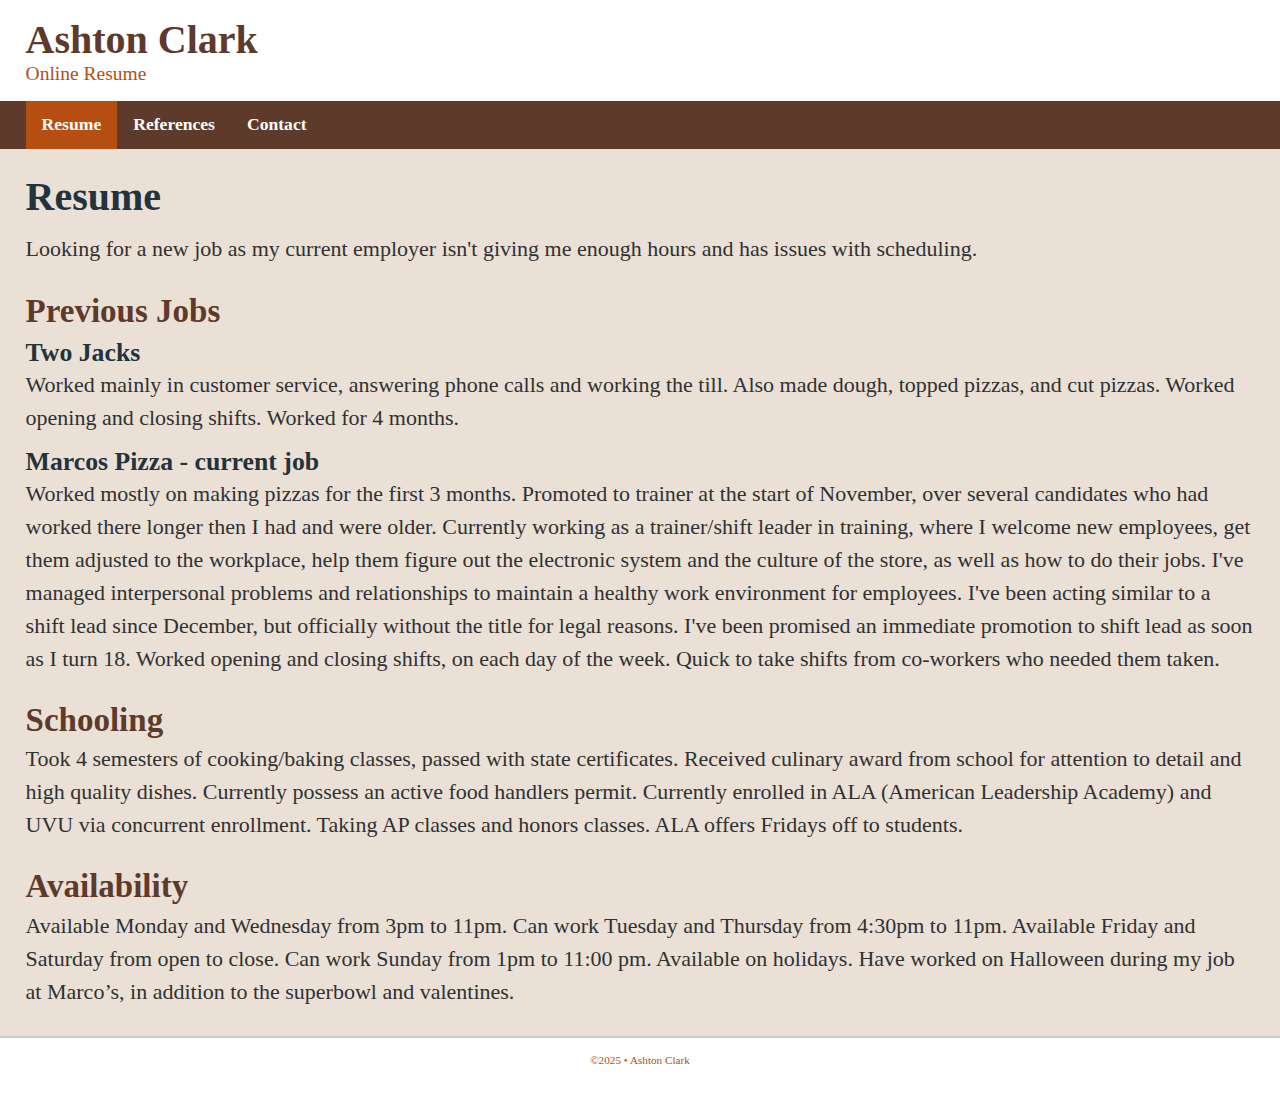
==== index.html @ 08c8cc57 "Update index.html" ====
<!doctype html>
<html lang="en">
<head>
    <meta name="description" content="Ashton Clarks Online resume"/>

    <meta name="viewport" content="width=device-width, initial-scale=1">
    <link rel="stylesheet" href="main.css">
    <meta charset="UTF-8">
    <title>Ashton Resume</title>
</head>
<body>
    <!-- start the page header -->
    <header>
        <h1>Ashton Clark</h1>
        <p>Online Resume</p>
    </header>
    
    <!-- start the page navigation -->
    <nav>
        <ul>
            <li class="active"><a href="index.html">Resume</a></li>
            <li><a href="references.html">References</a></li>
            <li><a href="contact.html">Contact</a></li>
        </ul>
    </nav>
    
    <!-- start the page main -->
    <main>
        <h1>Resume</h1>
        <p>Looking for a new job as my current employer isn't giving me enough hours and has issues with scheduling.</p>
        <h2>Previous Jobs</h2>
        <h3> Two Jacks</h3>
        <p>Worked mainly in customer service, answering phone calls and working the till. Also made dough, topped pizzas, and cut pizzas. Worked opening and closing shifts. Worked for 4 months.</p>
        <h3>Marcos Pizza - current job</h3>
        <p>Worked mostly on making pizzas for the first 3 months. Promoted to trainer at the start of November, over several candidates who had worked there longer then I had and were older. Currently working as a trainer/shift leader in training, where I welcome new employees, get them adjusted to the workplace, help them figure out the electronic system and the culture of the store, as well as how to do their jobs. I've managed interpersonal problems and relationships to maintain a healthy work environment for employees. I've been acting similar to a shift lead since December, but officially without the title for legal reasons. I've been promised an immediate promotion to shift lead as soon as I turn 18.
Worked opening and closing shifts, on each day of the week. Quick to take shifts from co-workers who needed them taken.
</p>
            <h2>Schooling</h2>
        <p>Took 4 semesters of cooking/baking classes, passed with state certificates. Received culinary award from school for attention to detail and high quality dishes.
Currently possess an active food handlers permit.
Currently enrolled in ALA (American Leadership Academy) and UVU via concurrent enrollment. Taking AP classes and honors classes. ALA offers Fridays off to students.
</p>
        <h2>Availability</h2>
        <p>Available Monday and Wednesday from 3pm to 11pm. Can work Tuesday and Thursday from 4:30pm to 11pm. Available Friday and Saturday from open to close. Can work Sunday from 1pm to 11:00 pm.

	Available on holidays. Have worked on Halloween during my job at Marco’s, in addition to the superbowl and valentines.
</p>
    </main>
    
    <!-- start the page footer -->
    <footer>
        <p>&copy;2025 &bull; Ashton Clark</p>
    </footer>
</body>
</html>
---- main.css ----
body {
    font-weight: 300;
    margin: 0;
    font-size: 22px;
    background-color:#eae0d5;
}
/* header stuff here */
header {
    padding: 1rem 2vw;
    background-color:#fff;
}
header h1 {
    margin: 0;
    color: #5d3a2a;
    font-size: 2.5rem;
}
h3{
    margin-top: .5rem;
    margin-bottom:0;
    color:#22333b;
}
h3.cat{
    font-weight: 600;
    color: #b64e11;
}
header p {
    margin: 0;
    color: #b64e11;
    font-size: 1.22rem;
}
p{
    margin-top:0;
}
/* navigation stuff here */
nav {
    background-color: #5d3a2a;
}
nav ul {
    margin: 0;
    padding: 0 2vw;
    list-style-type: none;
    display: flex;
}
nav a {
    display: block;
    padding: .83rem 1rem;
    font-size: 1.1rem;
    text-decoration: none;
    color: #ffffff;
    font-weight: 700;
}

nav .active a {
    background-color: #b64e11;
    color: #ffffff;
}
nav a:hover {
    background-color: #d24d21;
}


/* main stuff here */
main {
    padding: 1rem 2vw;
}

main h1 {
    color: #22333b;
    font-size: 2.5rem;
    margin: .5rem 0 .8rem 0;
}
main h2 {
    color: #5d3a2a;
    margin-bottom: .2rem;
}
main p {
    color: #2f3133;
    margin: 0 0 .8rem 0;
    line-height: 150%;
}

main ol {
    background-color: #eaeaea;
}

main dl dt {
    color:black;
    font-weight: 600;
    margin: .5rem;
}
main dl dd {
    color: #024873;
    font-size: .9rem;
    margin-bottom: .7rem;
}
main ul {
    list-style-type: circle;
}
main ul li {
    line-height: 125%;
    margin-bottom: .5rem;
    font-size: .9rem;
}
main strong {
    color: ##5d3a2a;
}

main a {
    color: #e25d31;
}
main a:hover {
    background-color:#eee;
    color:#024873;
}
    

/* footer stuff here */
footer {
    border-top: solid #ccc 2px;
    text-align: center;
    color: #b64e11;
    font-size: .7rem;
    padding: 1rem 0;
    background-color:#fff;
}
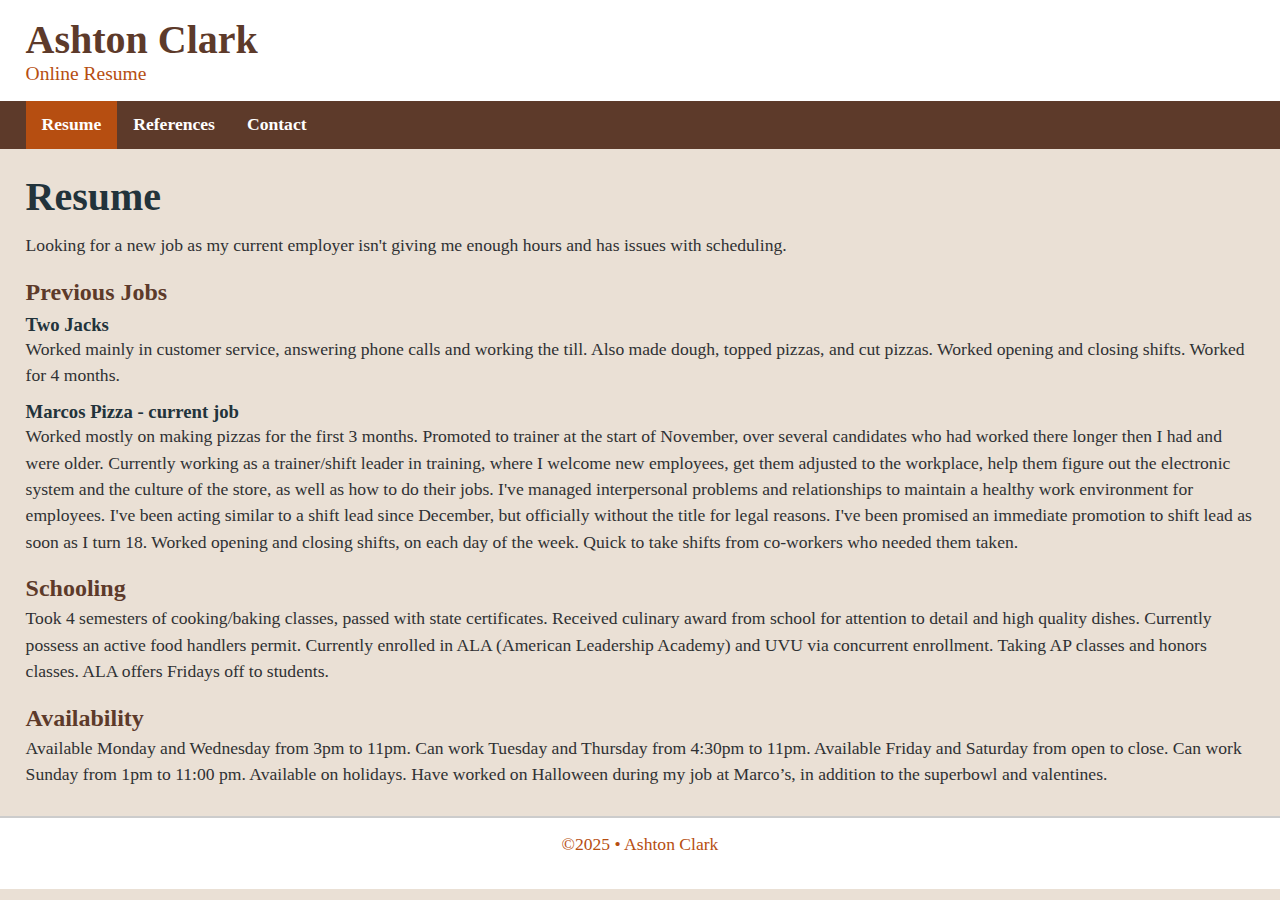
==== commit c7d135c4: "Update index.html" ====
--- a/index.html
+++ b/index.html
@@ -2,10 +2,12 @@
 <html lang="en">
 <head>
     <meta name="description" content="Ashton Clarks Online resume"/>
-
     <meta name="viewport" content="width=device-width, initial-scale=1">
     <link rel="stylesheet" href="main.css">
     <meta charset="UTF-8">
+<link rel="preconnect" href="https://fonts.googleapis.com">
+<link rel="preconnect" href="https://fonts.gstatic.com" crossorigin>
+<link href="https://fonts.googleapis.com/css2?family=Mukta:wght@200;300;400;500;600;700;800&display=swap" rel="stylesheet">
     <title>Ashton Resume</title>
 </head>
 <body>
--- a/main.css
+++ b/main.css
@@ -1,7 +1,7 @@
 body {
     font-weight: 300;
     margin: 0;
-    font-size: 22px;
+    font-size: 16px;
     background-color:#eae0d5;
 }
 /* header stuff here */
@@ -30,6 +30,7 @@
 }
 p{
     margin-top:0;
+    font-size: 1.1rem;
 }
 /* navigation stuff here */
 nav {
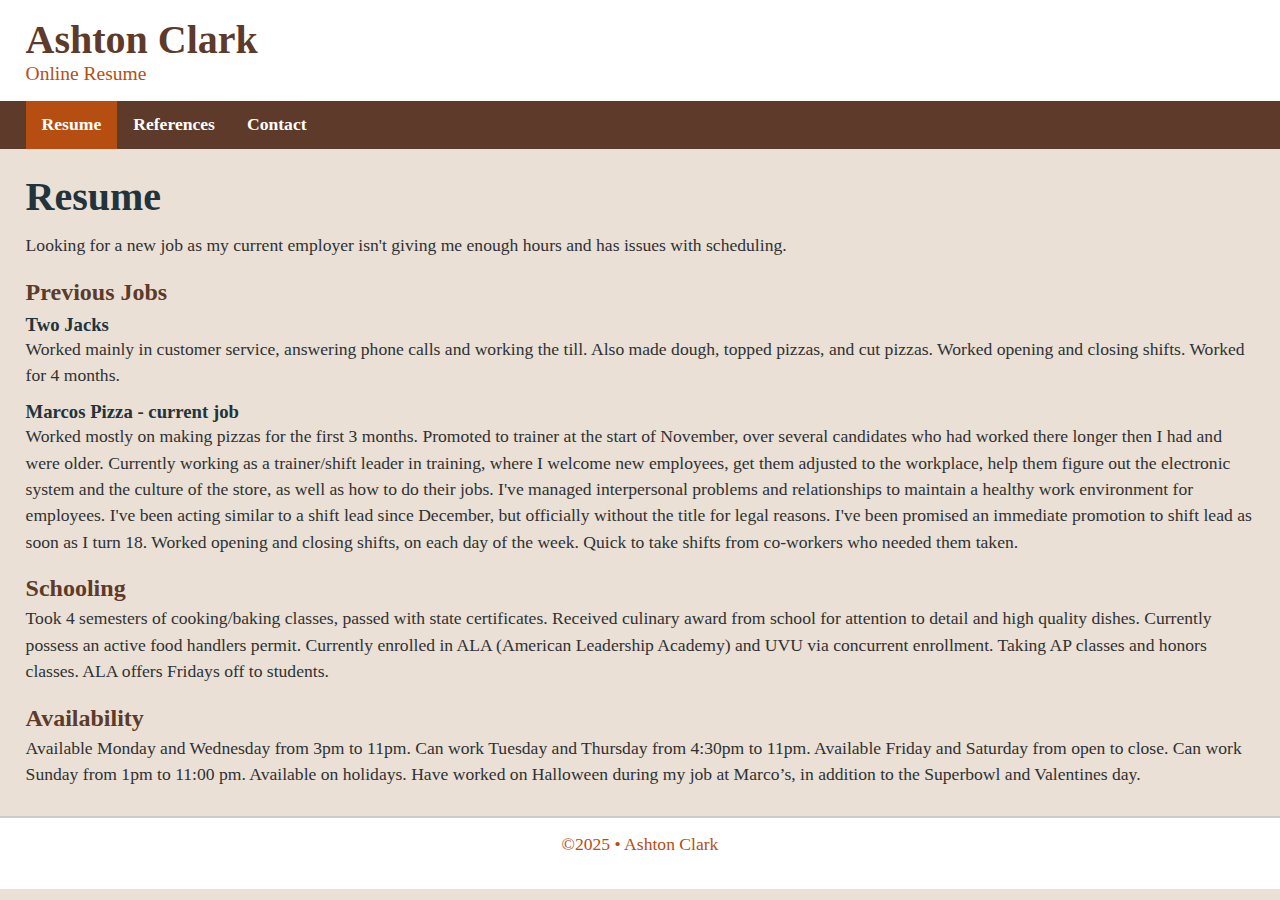
==== commit 8ea3caf4: "Update index.html" ====
--- a/index.html
+++ b/index.html
@@ -45,7 +45,7 @@
         <h2>Availability</h2>
         <p>Available Monday and Wednesday from 3pm to 11pm. Can work Tuesday and Thursday from 4:30pm to 11pm. Available Friday and Saturday from open to close. Can work Sunday from 1pm to 11:00 pm.
 
-	Available on holidays. Have worked on Halloween during my job at Marco’s, in addition to the superbowl and valentines.
+	Available on holidays. Have worked on Halloween during my job at Marco’s, in addition to the Superbowl and Valentines day.
 </p>
     </main>
     
--- a/main.css
+++ b/main.css
@@ -1,8 +1,56 @@
+/*font*/
+.mukta-extralight {
+  font-family: "Mukta", serif;
+  font-weight: 200;
+  font-style: normal;
+}
+
+.mukta-light {
+  font-family: "Mukta", serif;
+  font-weight: 300;
+  font-style: normal;
+}
+
+.mukta-regular {
+  font-family: "Mukta", serif;
+  font-weight: 400;
+  font-style: normal;
+}
+
+.mukta-medium {
+  font-family: "Mukta", serif;
+  font-weight: 500;
+  font-style: normal;
+}
+
+.mukta-semibold {
+  font-family: "Mukta", serif;
+  font-weight: 600;
+  font-style: normal;
+}
+
+.mukta-bold {
+  font-family: "Mukta", serif;
+  font-weight: 700;
+  font-style: normal;
+}
+
+.mukta-extrabold {
+  font-family: "Mukta", serif;
+  font-weight: 800;
+  font-style: normal;
+}
+
+
+
 body {
     font-weight: 300;
     margin: 0;
     font-size: 16px;
     background-color:#eae0d5;
+    min-height: 100vh;
+    display: flex;
+    flex-direction: column;
 }
 /* header stuff here */
 header {
@@ -91,7 +139,7 @@
 }
 main dl dd {
     color: #024873;
-    font-size: .9rem;
+    font-size: 1rem;
     margin-bottom: .7rem;
 }
 main ul {
@@ -103,7 +151,7 @@
     font-size: .9rem;
 }
 main strong {
-    color: ##5d3a2a;
+    color: #5d3a2a;
 }
 
 main a {
@@ -118,6 +166,7 @@
 /* footer stuff here */
 footer {
     border-top: solid #ccc 2px;
+    margin-bottom: .2rem;
     text-align: center;
     color: #b64e11;
     font-size: .7rem;
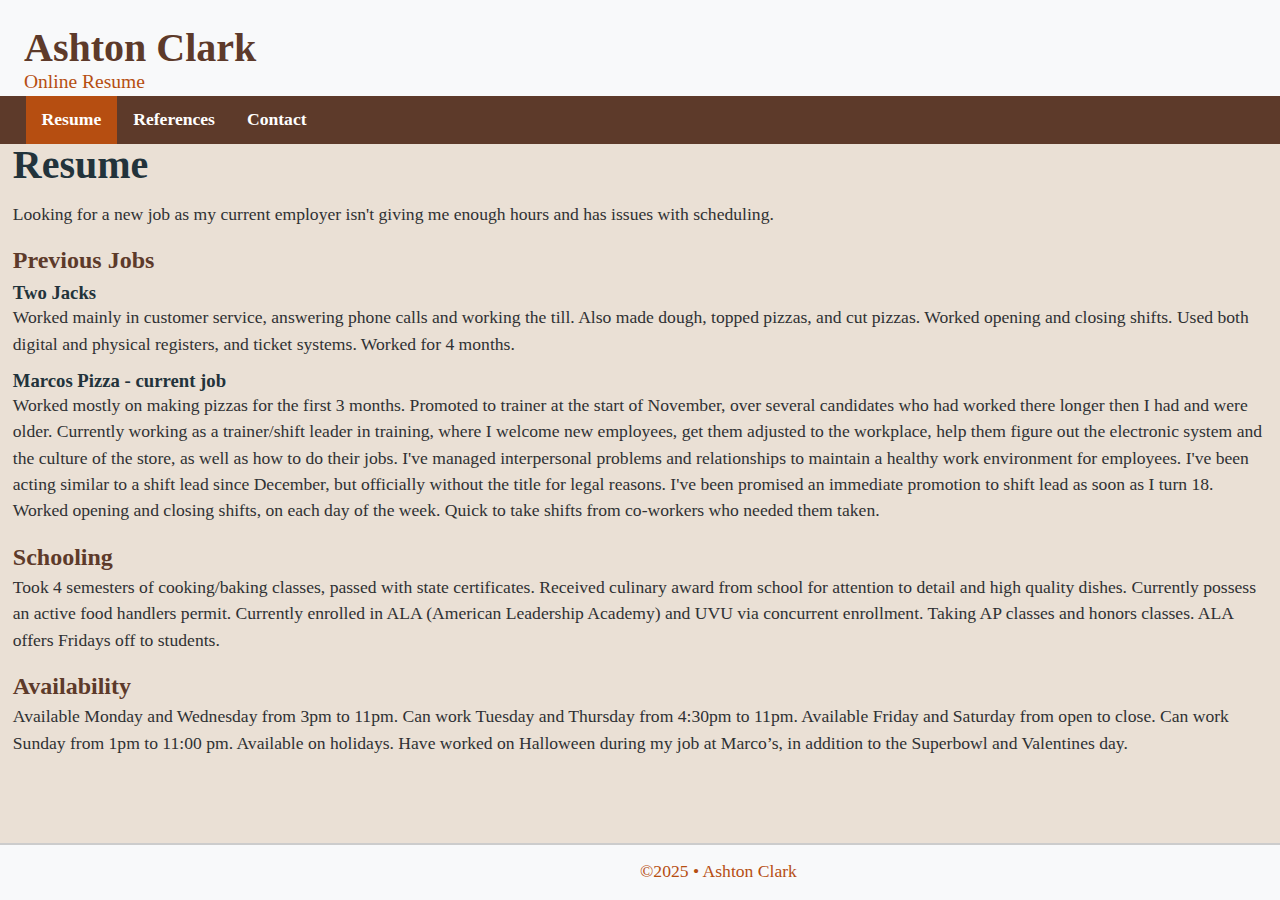
==== commit e94dab17: "Update index.html" ====
--- a/index.html
+++ b/index.html
@@ -32,7 +32,7 @@
         <p>Looking for a new job as my current employer isn't giving me enough hours and has issues with scheduling.</p>
         <h2>Previous Jobs</h2>
         <h3> Two Jacks</h3>
-        <p>Worked mainly in customer service, answering phone calls and working the till. Also made dough, topped pizzas, and cut pizzas. Worked opening and closing shifts. Worked for 4 months.</p>
+        <p>Worked mainly in customer service, answering phone calls and working the till. Also made dough, topped pizzas, and cut pizzas. Worked opening and closing shifts. Used both digital and physical registers, and ticket systems.  Worked for 4 months.</p>
         <h3>Marcos Pizza - current job</h3>
         <p>Worked mostly on making pizzas for the first 3 months. Promoted to trainer at the start of November, over several candidates who had worked there longer then I had and were older. Currently working as a trainer/shift leader in training, where I welcome new employees, get them adjusted to the workplace, help them figure out the electronic system and the culture of the store, as well as how to do their jobs. I've managed interpersonal problems and relationships to maintain a healthy work environment for employees. I've been acting similar to a shift lead since December, but officially without the title for legal reasons. I've been promised an immediate promotion to shift lead as soon as I turn 18.
 Worked opening and closing shifts, on each day of the week. Quick to take shifts from co-workers who needed them taken.
--- a/main.css
+++ b/main.css
@@ -48,14 +48,18 @@
     margin: 0;
     font-size: 16px;
     background-color:#eae0d5;
-    min-height: 100vh;
-    display: flex;
-    flex-direction: column;
 }
+
+
+
+
 /* header stuff here */
 header {
-    padding: 1rem 2vw;
-    background-color:#fff;
+    padding: 1.5rem;
+    background-color: #f8f9fa;
+    top: 0;
+    position: sticky;
+    z-index:80083;
 }
 header h1 {
     margin: 0;
@@ -83,6 +87,10 @@
 /* navigation stuff here */
 nav {
     background-color: #5d3a2a;
+    position:fixed;
+    width: 100%;
+    top: 6rem;
+    z-index:80084;
 }
 nav ul {
     margin: 0;
@@ -97,7 +105,10 @@
     text-decoration: none;
     color: #ffffff;
     font-weight: 700;
+    transition: background-color 0.7s ease;
+
 }
+
 
 nav .active a {
     background-color: #b64e11;
@@ -110,7 +121,7 @@
 
 /* main stuff here */
 main {
-    padding: 1rem 2vw;
+    padding: 1rem 1vw;
 }
 
 main h1 {
@@ -135,21 +146,15 @@
 main dl dt {
     color:black;
     font-weight: 600;
-    margin: .5rem;
+    margin: .3rem;
+    
 }
 main dl dd {
-    color: #024873;
     font-size: 1rem;
     margin-bottom: .7rem;
+    margin-left:1rem;
 }
-main ul {
-    list-style-type: circle;
-}
-main ul li {
-    line-height: 125%;
-    margin-bottom: .5rem;
-    font-size: .9rem;
-}
+
 main strong {
     color: #5d3a2a;
 }
@@ -158,18 +163,28 @@
     color: #e25d31;
 }
 main a:hover {
-    background-color:#eee;
     color:#024873;
 }
     
+/*footer always at bottom*/
+html, body {
+    height: 100%; /* Ensure the body takes up the full height */
+}
 
+body {
+    display: flex;
+    flex-direction: column; /* Arrange children vertically */
+}
+
+main {
+    flex: 1; /* This allows the main section to grow and fill available space */
+}
 /* footer stuff here */
 footer {
     border-top: solid #ccc 2px;
-    margin-bottom: .2rem;
-    text-align: center;
+    margin-bottom: 0;
     color: #b64e11;
     font-size: .7rem;
-    padding: 1rem 0;
-    background-color:#fff;
+    padding: 1rem 0 0 50vw;
+    background-color: #f8f9fa;
 }
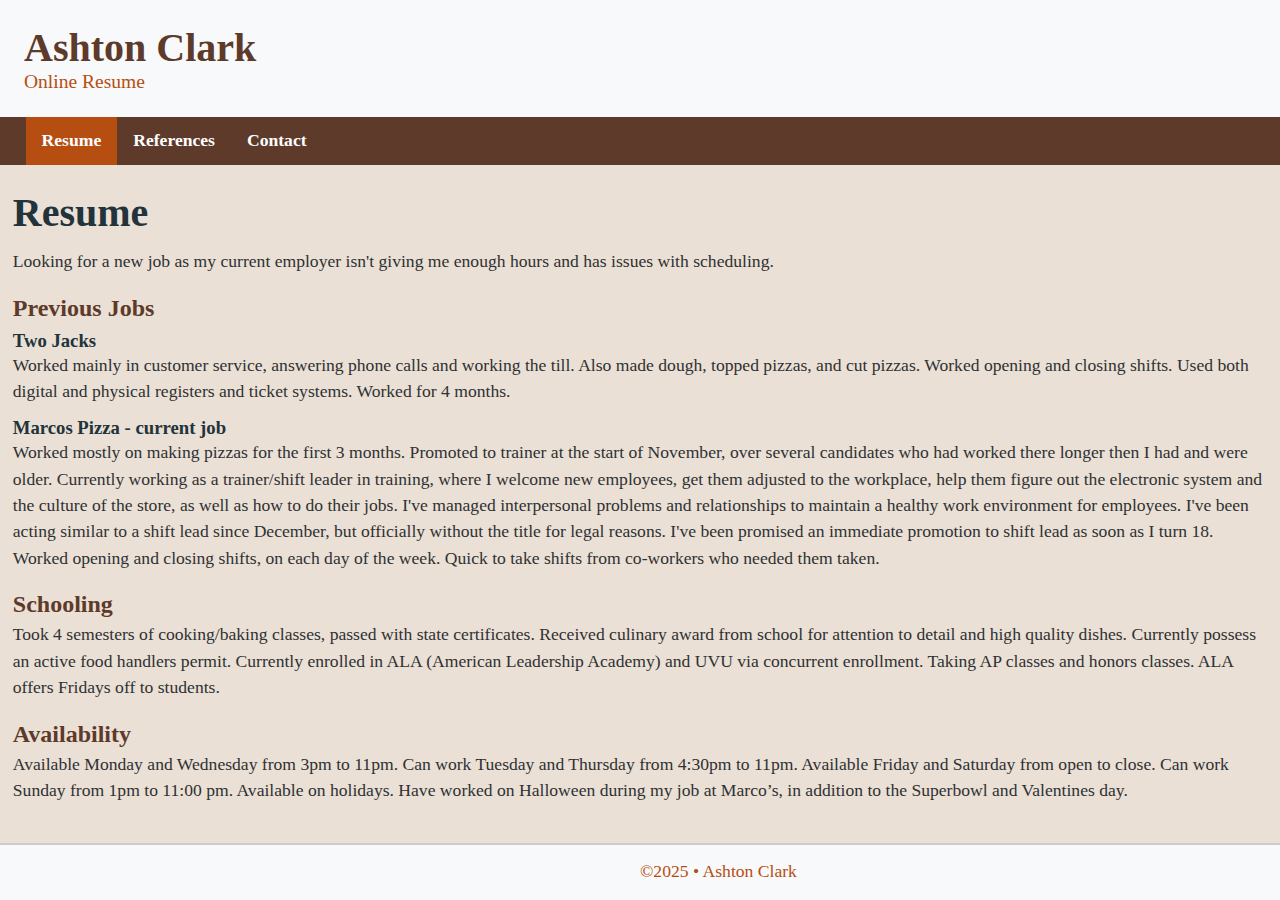
==== commit 3d1e5b36: "Update index.html" ====
--- a/index.html
+++ b/index.html
@@ -28,11 +28,17 @@
     
     <!-- start the page main -->
     <main>
+
+	    
+	   <!-- I also made this website from scratch if you care about that kinda stuff I guess -->
+
+
+	    
         <h1>Resume</h1>
         <p>Looking for a new job as my current employer isn't giving me enough hours and has issues with scheduling.</p>
         <h2>Previous Jobs</h2>
         <h3> Two Jacks</h3>
-        <p>Worked mainly in customer service, answering phone calls and working the till. Also made dough, topped pizzas, and cut pizzas. Worked opening and closing shifts. Used both digital and physical registers, and ticket systems.  Worked for 4 months.</p>
+        <p>Worked mainly in customer service, answering phone calls and working the till. Also made dough, topped pizzas, and cut pizzas. Worked opening and closing shifts. Used both digital and physical registers and ticket systems.  Worked for 4 months.</p>
         <h3>Marcos Pizza - current job</h3>
         <p>Worked mostly on making pizzas for the first 3 months. Promoted to trainer at the start of November, over several candidates who had worked there longer then I had and were older. Currently working as a trainer/shift leader in training, where I welcome new employees, get them adjusted to the workplace, help them figure out the electronic system and the culture of the store, as well as how to do their jobs. I've managed interpersonal problems and relationships to maintain a healthy work environment for employees. I've been acting similar to a shift lead since December, but officially without the title for legal reasons. I've been promised an immediate promotion to shift lead as soon as I turn 18.
 Worked opening and closing shifts, on each day of the week. Quick to take shifts from co-workers who needed them taken.
--- a/main.css
+++ b/main.css
@@ -57,9 +57,6 @@
 header {
     padding: 1.5rem;
     background-color: #f8f9fa;
-    top: 0;
-    position: sticky;
-    z-index:80083;
 }
 header h1 {
     margin: 0;
@@ -87,10 +84,6 @@
 /* navigation stuff here */
 nav {
     background-color: #5d3a2a;
-    position:fixed;
-    width: 100%;
-    top: 6rem;
-    z-index:80084;
 }
 nav ul {
     margin: 0;
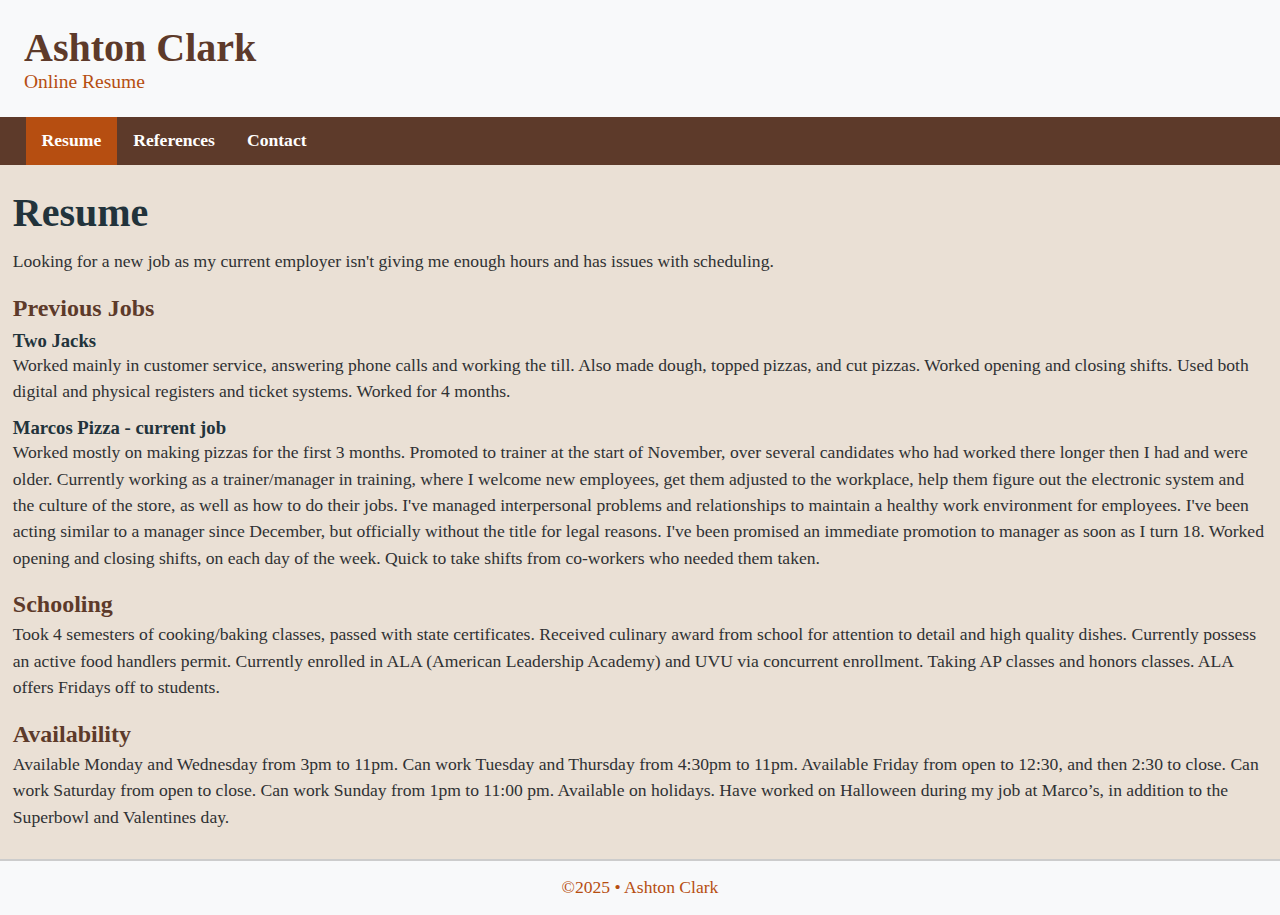
==== commit 41a2f4cc: "Update index.html" ====
--- a/index.html
+++ b/index.html
@@ -40,7 +40,7 @@
         <h3> Two Jacks</h3>
         <p>Worked mainly in customer service, answering phone calls and working the till. Also made dough, topped pizzas, and cut pizzas. Worked opening and closing shifts. Used both digital and physical registers and ticket systems.  Worked for 4 months.</p>
         <h3>Marcos Pizza - current job</h3>
-        <p>Worked mostly on making pizzas for the first 3 months. Promoted to trainer at the start of November, over several candidates who had worked there longer then I had and were older. Currently working as a trainer/shift leader in training, where I welcome new employees, get them adjusted to the workplace, help them figure out the electronic system and the culture of the store, as well as how to do their jobs. I've managed interpersonal problems and relationships to maintain a healthy work environment for employees. I've been acting similar to a shift lead since December, but officially without the title for legal reasons. I've been promised an immediate promotion to shift lead as soon as I turn 18.
+        <p>Worked mostly on making pizzas for the first 3 months. Promoted to trainer at the start of November, over several candidates who had worked there longer then I had and were older. Currently working as a trainer/manager in training, where I welcome new employees, get them adjusted to the workplace, help them figure out the electronic system and the culture of the store, as well as how to do their jobs. I've managed interpersonal problems and relationships to maintain a healthy work environment for employees. I've been acting similar to a manager since December, but officially without the title for legal reasons. I've been promised an immediate promotion to manager as soon as I turn 18.
 Worked opening and closing shifts, on each day of the week. Quick to take shifts from co-workers who needed them taken.
 </p>
             <h2>Schooling</h2>
@@ -49,7 +49,7 @@
 Currently enrolled in ALA (American Leadership Academy) and UVU via concurrent enrollment. Taking AP classes and honors classes. ALA offers Fridays off to students.
 </p>
         <h2>Availability</h2>
-        <p>Available Monday and Wednesday from 3pm to 11pm. Can work Tuesday and Thursday from 4:30pm to 11pm. Available Friday and Saturday from open to close. Can work Sunday from 1pm to 11:00 pm.
+        <p>Available Monday and Wednesday from 3pm to 11pm. Can work Tuesday and Thursday from 4:30pm to 11pm. Available Friday from open to 12:30, and then 2:30 to close. Can work Saturday from open to close. Can work Sunday from 1pm to 11:00 pm.
 
 	Available on holidays. Have worked on Halloween during my job at Marco’s, in addition to the Superbowl and Valentines day.
 </p>
--- a/main.css
+++ b/main.css
@@ -178,6 +178,7 @@
     margin-bottom: 0;
     color: #b64e11;
     font-size: .7rem;
-    padding: 1rem 0 0 50vw;
+    padding: 1rem 0 0 0;
+    text-align:center;
     background-color: #f8f9fa;
 }
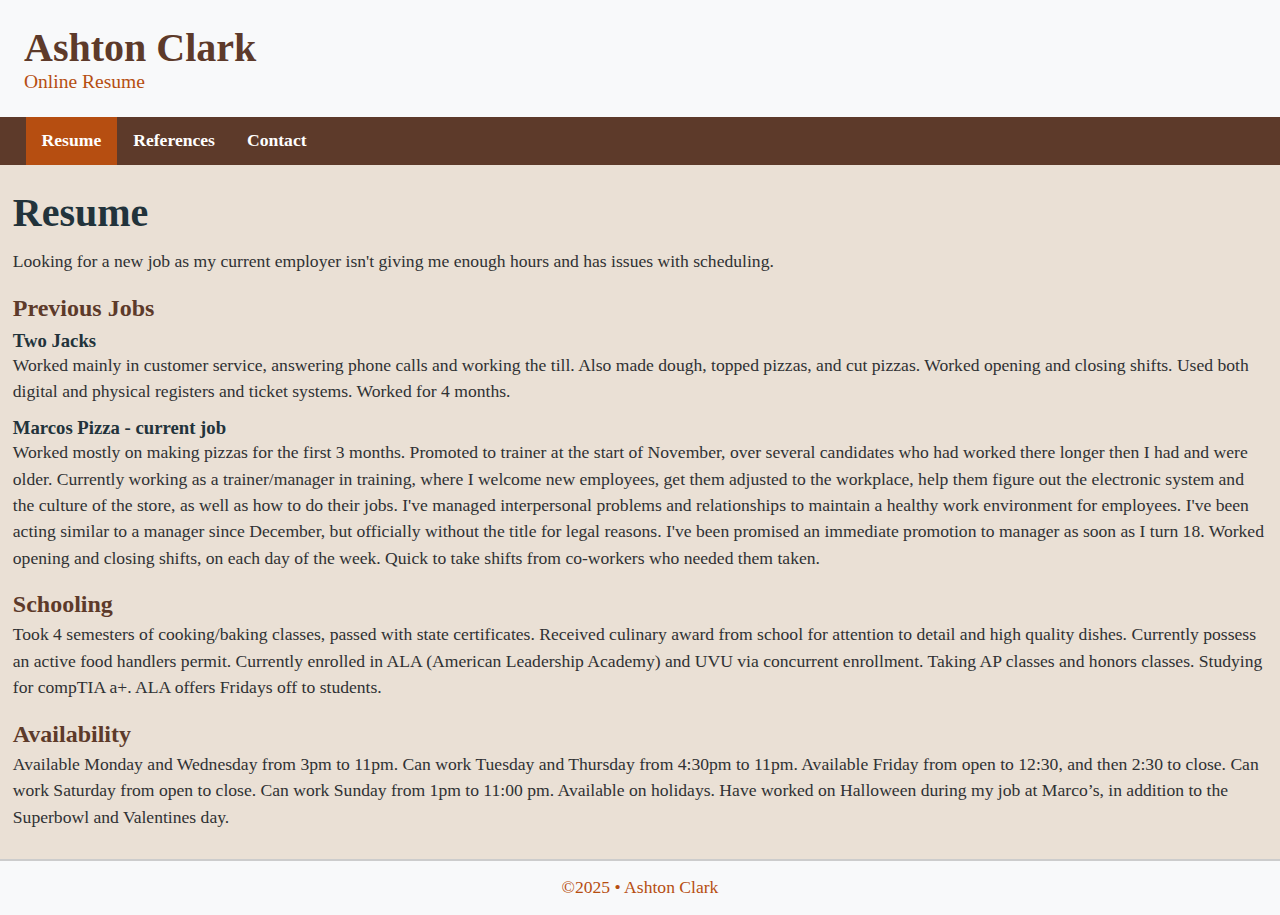
==== commit 6b9f935e: "Update index.html" ====
--- a/index.html
+++ b/index.html
@@ -46,7 +46,7 @@
             <h2>Schooling</h2>
         <p>Took 4 semesters of cooking/baking classes, passed with state certificates. Received culinary award from school for attention to detail and high quality dishes.
 Currently possess an active food handlers permit.
-Currently enrolled in ALA (American Leadership Academy) and UVU via concurrent enrollment. Taking AP classes and honors classes. ALA offers Fridays off to students.
+Currently enrolled in ALA (American Leadership Academy) and UVU via concurrent enrollment. Taking AP classes and honors classes. Studying for compTIA a+. ALA offers Fridays off to students.
 </p>
         <h2>Availability</h2>
         <p>Available Monday and Wednesday from 3pm to 11pm. Can work Tuesday and Thursday from 4:30pm to 11pm. Available Friday from open to 12:30, and then 2:30 to close. Can work Saturday from open to close. Can work Sunday from 1pm to 11:00 pm.
